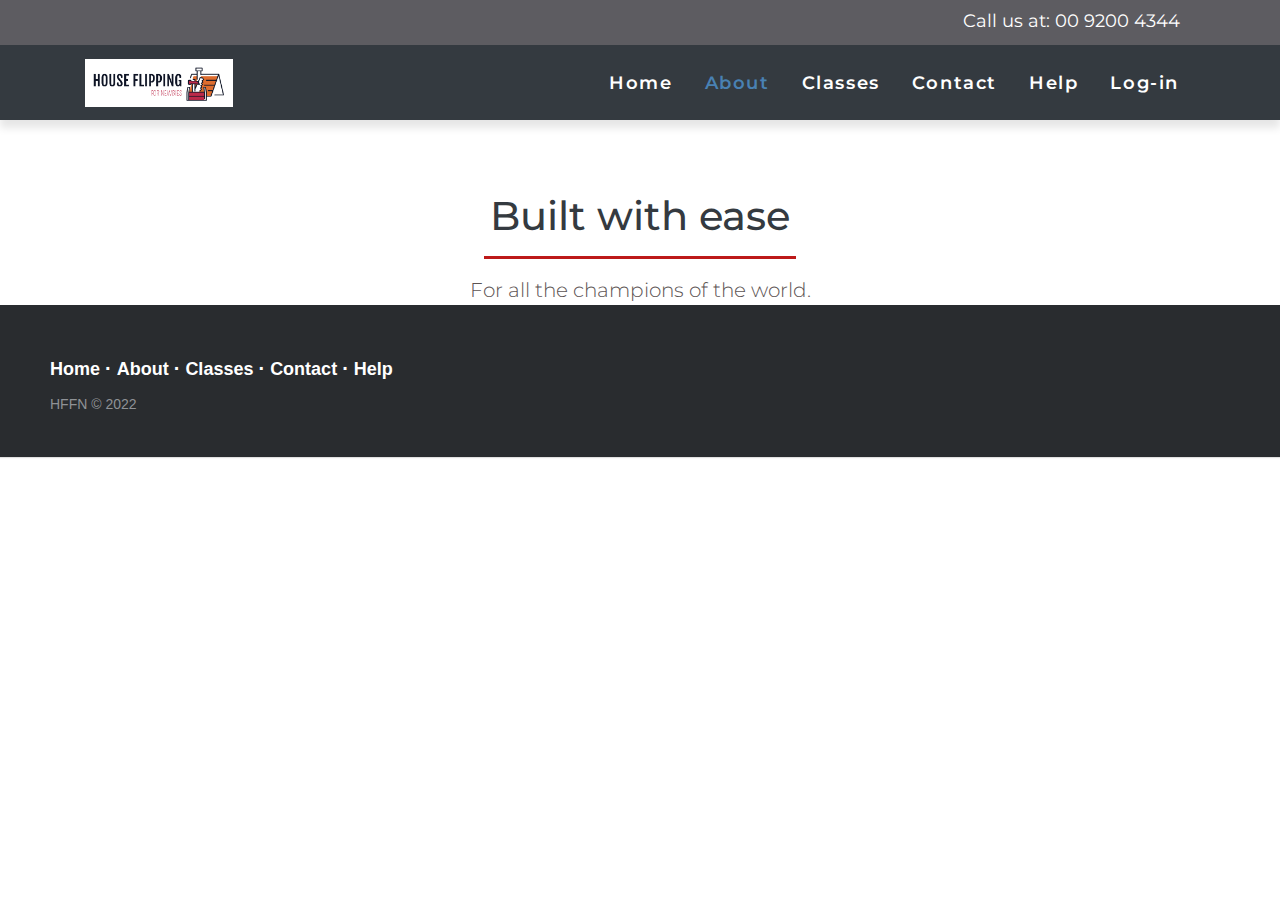
==== about.html @ 74ad5cce "commit 1" ====
<!DOCTYPE html>
<html lang="en">
<head>
	<meta charset="UTF-8">
	<meta name="viewport" content="width=device-width, initial-scale=1.0, viewport-fit=cover">
   <meta http-equiv="X-UA-Compatible" content="ie=edge">
	<title>HFFN : Info </title>
	<link rel="shortcut icon" href="img/favicon.ico">
	<!-- Bootstrap 4.5 CSS -->
	<link rel="stylesheet" href="css/bootstrap.min.css">
	<!-- Style CSS -->
	<link rel="stylesheet" href="css/style.css">
	<!-- Google Fonts -->
	<link href="https://fonts.googleapis.com/css?family=Montserrat:300,400,500,600,700&display=swap" rel="stylesheet">
</head>
<body>

	<!-- Top Bar -->
	<div class="top-bar">
		<div class="container">
			<div class="col-12 text-right">
				<p><a href="tel:+0092004344">Call us at: 00 9200 4344</a></p>
			</div>
		</div>
	</div>
	<!-- End Top Bar -->


	<!-- Navigation -->
	<nav class="navbar bg-dark navbar-dark navbar-expand-lg">
		<div class="container">
			<a href="index.html" class="navbar-brand"><img src="img/logo.png" 
				alt="Logo" title="Logo"></a>
		<!-- Toggler -->
			<button class="navbar-toggler" type="button" data-toggle="collapse" data-target="#navbarResponsive"><span class="navbar-toggler-icon"></span>
			</button>
			<!-- Side navigation -->
				<div class="collapse navbar-collapse" id="navbarResponsive">
					<ul class="navbar-nav ml-auto">
						<li class="nav-item"><a href="index.html" class="nav-link" >Home</a></li>
						<li class="nav-item"><a href="about.html" class="nav-link active">About</a></li>
						<li class="nav-item"><a href="classes.html" class="nav-link">Classes</a></li>
						<li class="nav-item"><a href="contact.html" class="nav-link">Contact</a></li>
						<li class="nav-item"><a href="help.html" class="nav-link">Help</a></li>
						<li class="nav-item"><a href="Log-in.html"class="nav-link">Log-in</a></li>
					</ul>
				</div>	
		</div>
	</nav>
	<!-- End Navigation -->





	<!-- Main Page Heading -->
	<div class="col-12 text-center mt-5">
		<h1 class="text-dark pt-4">Built with ease</h1>
		<div class="border-top border-primary w-25 mx-auto my-3"></div>
		<div class="lead">For all the champions of the world.</div>
	</div>





	<!-- Footer -->
	
	<footer class="footer-distributed">

		<div class="footer-left">

			<p class="footer-links">
				<a class="link-1" href="index.html">Home</a>
				<a href="about.html">About</a>
				<a href="classes.html">Classes</a>
				<a href="contact.html">Contact</a>
				<a href="help.html">Help</a>
			</p>

			<p>HFFN &copy; 2022</p>
		</div>

	</footer>

	<!-- End Socket -->
	<div class="container my-5"></div>



	<!-- Script Source Files -->

	<!-- jQuery -->
	<script src="js/jquery-3.5.1.min.js"></script>
	<!-- Bootstrap 4.5 JS -->
	<script src="js/bootstrap.min.js"></script>
	<!-- Popper JS -->
	<script src="js/popper.min.js"></script>
	<!-- Font Awesome -->
	<script src="js/all.min.js"></script>

	<!-- End Script Source Files -->
</body>
</html>
---- css/style.css ----
/*-- Body Reset --*/
body {
  overflow-x: hidden;
  font-family: 'Montserrat', sans-serif;
  color: #616971;
}

/*============= TOP BAR HEADER =============*/

.top-bar {
  background: #5D5C61;
  height: 2.8rem;
  padding: .5rem 0;
}
.top-bar a {
  color: white;
  text-decoration: none;
  font-size: 1.1rem;
}
/*============= NAVIGATION =============*/

.navbar-brand img {
  height: 3rem;
}

.navbar {
  font-size: 1.15rem;
  font-weight: 600;
  letter-spacing: .1rem;
  box-shadow: 0 .5rem .5rem rgba(0, 0, 0, .1);
  z-index: 1;
}

.nav-item {
  padding: .5rem;
}

.nav-link {
  color: #ffffff!important;
}

.nav-link.active, 
.nav-link:hover {
  color: #4981b3!important;
}
/*============= CAROUSEL =============*/


#carousel {
  box-shadow: 0 1rem 1rem rgba(0, 0, 0, .1);
}

.carousel-inner {
  max-height: 38rem!important;
}

/*---Change Carousel Transition Speed --*/
.carousel-item-next,
.carousel-item-prev,
.carousel-item.active {
  transition: transform 1.2s ease;
}


/*-- Carousel Content --*/
.carousel-caption {
  position: absolute;
  top: 54%;
  transform: translateY(-50%);
  text-transform: uppercase;

}


.carousel-caption h1 {
  font-size: 3.8rem;
  text-shadow: .1rem .1rem .3rem rgba(0, 0, 0, 1);
}

.carousel-caption h3 {
  font-size: 2.2rem;
  text-shadow: .1rem .1rem .2rem rgba(0, 0, 0, 1);
}

.border-primary {
  border-top: .2rem solid #bd1919!important;
}

.border-awesome {
  border-top: .2rem solid #088a13!important;
}

.btn-lg {
  border-radius: 0;
  text-transform: uppercase;
  font-size: 1rem;
  border-width: medium;
}

.btn-danger {
  background-color: #ac2615;
  border: 0.05rem solid #ac2615;
}

.btn-primary {
  background-color: #4981b3;
  border: 0.05rem solid #4981b3;
}
/*===== FIXED BACKGROUND IMG =====*/

.fixed-background {
  overflow: hidden; /*-- Correction for iOS --*/
}


/*-- Emoji Navbar --*/



/*============= FOOTER =============*/



/*============= SOCKET =============*/



/*============= MEDIA QUERIES =============*/

/* Devices under 1199px (xl) */
@media (max-width: 1199.98px) {

}
/* Devices under 768px (md) */
@media (max-width: 767.98px) {

}


/*============ BOOTSTRAP BREAK POINTS:

Extra small (xs) devices (portrait phones, less than 576px)
No media query since this is the default in Bootstrap

Small (sm) devices (landscape phones, 576px and up)
@media (min-width: 576px) { ... }

Medium (md) devices (tablets, 768px and up)
@media (min-width: 768px) { ... }

Large (lg) devices (desktops, 992px and up)
@media (min-width: 992px) { ... }

Extra (xl) large devices (large desktops, 1200px and up)
@media (min-width: 1200px) { ... }

=============*/

/*-- Bootstrap Mobile Gutter Fix --*/
.row, .container-fluid {
  margin-left: 0px !important;
  margin-right: 0px !important;
}

/*-- Fixed Background Image --*/
.fixed-background {
  position: relative;
  width: 100%;
  z-index: 1000!important;
}
.fixed-wrap {
  clip: rect(0, auto, auto, 0);
  position: absolute;
  top: 0;
  left: 0;
  width: 100%;
  height: 100%;
  z-index: -999 !important;
}
.fixed {
  z-index: -999!important;
  display: block;
  top: 0;
  left: 0;
  width: 100%;
  height: 100%;
  background-size: cover;
  background-position: center center;
  -webkit-transform: translateZ(0);
  transform: translateZ(0);
  will-change: transform;
}

/*============= Footer =============*/



.footer-distributed {
  background-color: #292c2f;
  box-shadow: 0 1px 1px 0 rgba(0, 0, 0, 0.12);
  box-sizing: border-box;
  width: 100%;
  text-align: left;
  font: normal 16px sans-serif;
  padding: 45px 50px;
}

.footer-distributed .footer-left p {
  color: #8f9296;
  font-size: 14px;
  margin: 0;
}
/* Footer links */

.footer-distributed p.footer-links {
  font-size: 18px;
  font-weight: bold;
  color: #ffffff;
  margin: 0 0 10px;
  padding: 0;
  transition: ease .25s;
}

.footer-distributed p.footer-links a {
  display: inline-block;
  line-height: 1.8;
  text-decoration: none;
  color: inherit;
  transition: ease .25s;
}

.footer-distributed .footer-links a:before {
  content: "·";
  font-size: 20px;
  left: 0;
  color: #fff;
  display: inline-block;
  padding-right: 5px;
}

.footer-distributed .footer-links .link-1:before {
  content: none;
}


.footer-distributed .footer-right a:hover{transform:scale(1.1); -webkit-transform:scale(1.1);}

.footer-distributed p.footer-links a:hover{text-decoration:underline;}
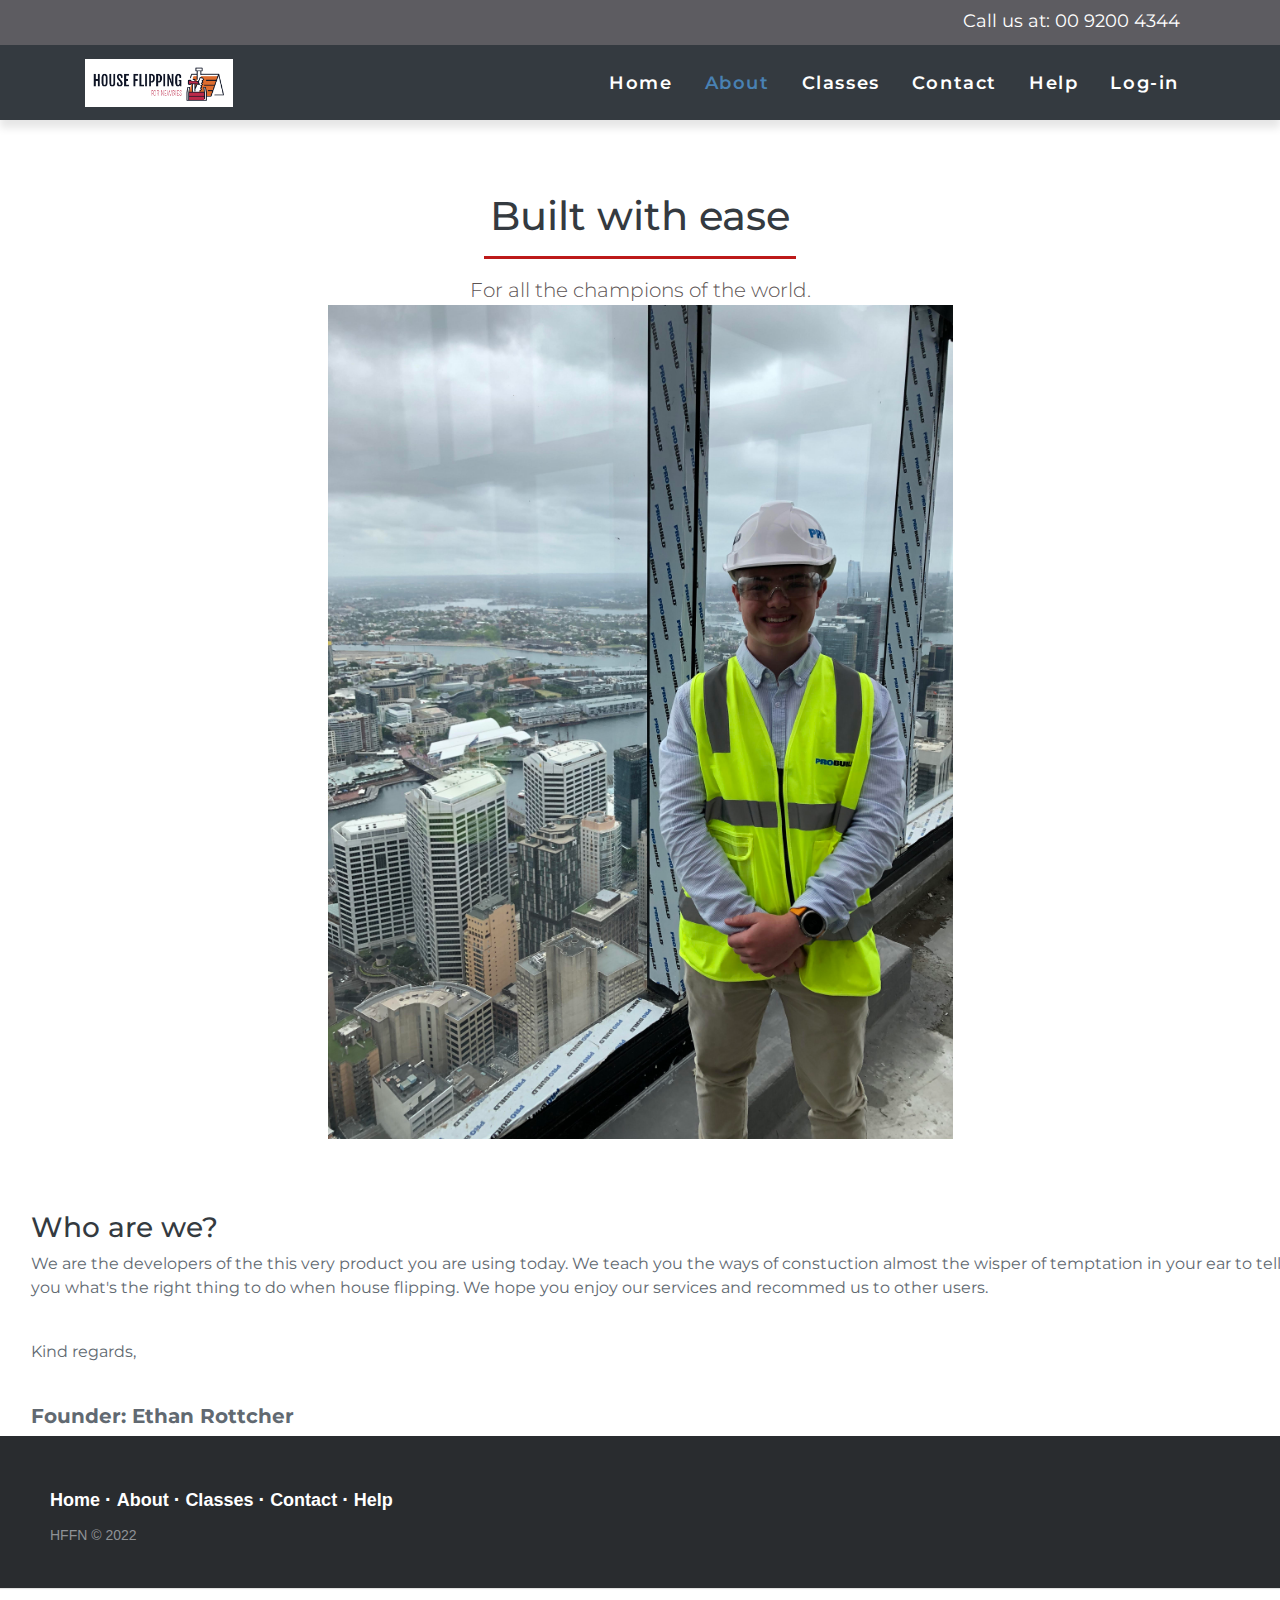
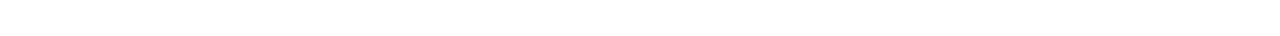
==== commit 4b2bde8e: "change 2" ====
--- a/about.html
+++ b/about.html
@@ -49,16 +49,36 @@
 	</nav>
 	<!-- End Navigation -->
 
-
-
-
-
 	<!-- Main Page Heading -->
 	<div class="col-12 text-center mt-5">
 		<h1 class="text-dark pt-4">Built with ease</h1>
 		<div class="border-top border-primary w-25 mx-auto my-3"></div>
 		<div class="lead">For all the champions of the world.</div>
 	</div>
+	
+
+	<div class="text-center col-12">
+		<img src="img/about.jpg" alt="" class="w-50 h-25">
+	</div>
+
+	<!-- About information -->
+    <div class="col-12 text-left mt-5 ml-3 mr-7">
+        <h3 class="text-dark pt-4">Who are we?</h3>
+        
+        <p> 
+            We are the developers of the this very product you are using today. We teach you the ways of constuction almost the wisper of temptation in your ear to tell you what's the right thing to do when house flipping.
+			We hope you enjoy our services and recommed us to other users.
+        </p>
+<br>
+        <p> 
+            Kind regards,
+        </p> 
+<br>  
+        <h5><b>Founder: Ethan Rottcher</b></h5> 
+    </div>
+
+
+
 
 
 
